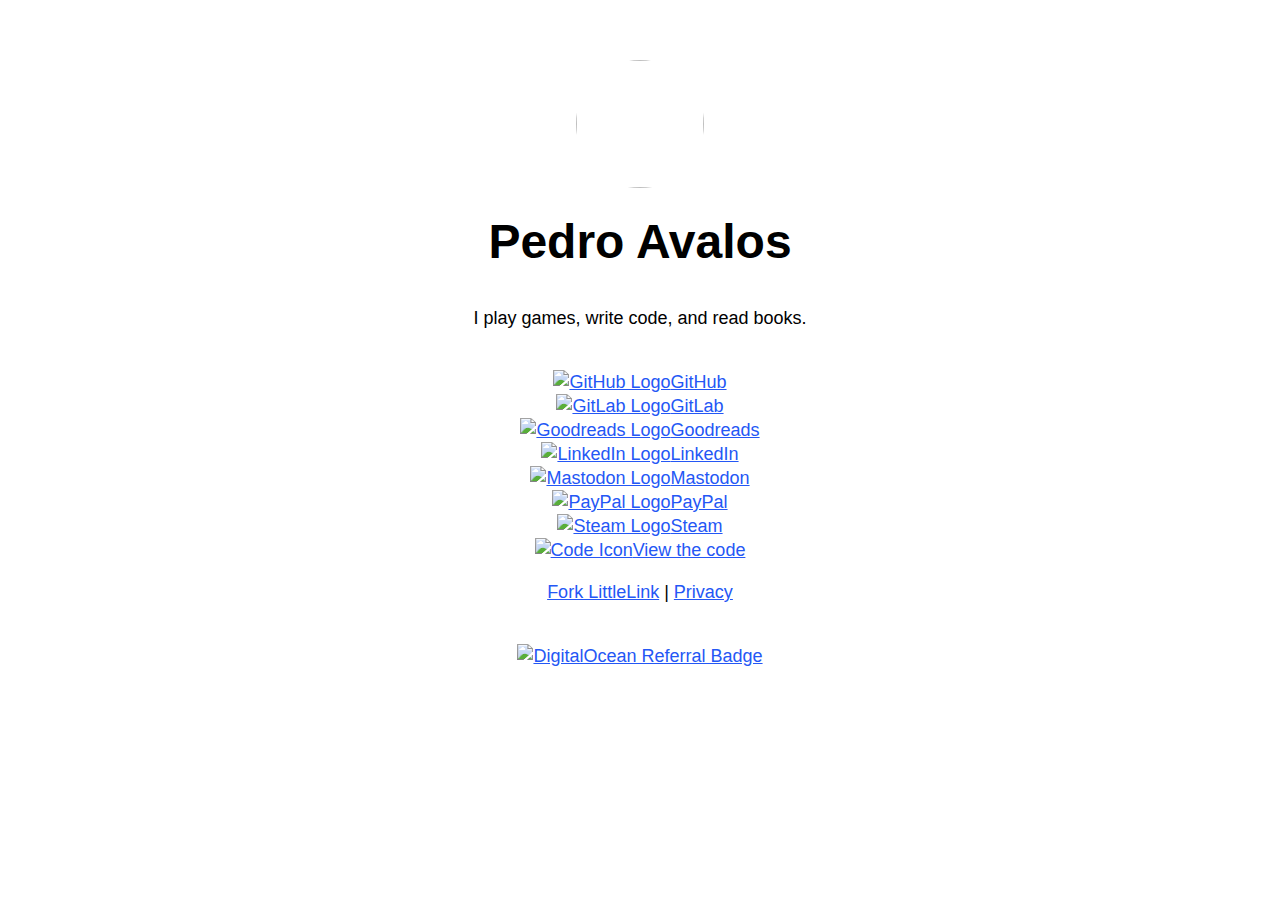
==== index.html @ 1a32af08 "Linting and formatting" ====
<!DOCTYPE html>
<html lang="en">
  <head>
    <!-- Page Information -->
    <meta charset="utf-8" />
    <title>Pedro Avalos</title>
    <meta name="description" content="Pedro's links" />
    <meta name="author" content="Pedro Avalos" />

    <!-- Mobile Specific Metas -->
    <meta name="viewport" content="width=device-width, initial-scale=1" />

    <!-- CSS -->
    <link rel="stylesheet" href="css/normalize.css" />

    <!-- Themes:
            Auto:   css/skeleton-auto.css
            Light:  css/skeleton-light.css
            Dark:   css/skeleton-dark.css
     -->
    <link rel="stylesheet" href="css/skeleton-auto.css" />

    <!-- Brand Styles -->
    <link rel="stylesheet" href="css/brands.css" />

    <!-- Favicon -->
    <link rel="icon" type="image/png" href="images/littlelink.png" />

    <!-- Font Awesome -->
    <script
      src="https://kit.fontawesome.com/ab210f94b9.js"
      crossorigin="anonymous"
    ></script>
  </head>

  <body>
    <!-- Primary Page Layout -->
    <div class="container">
      <div class="row">
        <div class="column" style="margin-top: 10%">
          <!-- Use Gravatar image -->
          <img
            src="https://gravatar.com/avatar/99d80a655179643de6d2b8eccad0b12a16b21d778a5c2676ed9ab7dcaa0d889c?s=256"
            class="avatar"
            srcset="
              https://gravatar.com/avatar/99d80a655179643de6d2b8eccad0b12a16b21d778a5c2676ed9ab7dcaa0d889c?s=256
            "
            alt=""
          />

          <!-- Title -->
          <h1 role="heading">Pedro Avalos</h1>

          <!-- Short Bio -->
          <p>I play games, write code, and read books.</p>

          <!-- GitHub -->
          <a
            class="button button-github"
            href="https://www.github.com/pedro-avalos"
            target="_blank"
            rel="noopener"
            role="button"
            ><img
              class="icon"
              aria-hidden="true"
              src="images/icons/github.svg"
              alt="GitHub Logo"
            />GitHub</a
          ><br />

          <!-- GitLab -->
          <a
            class="button button-gitlab"
            href="https://www.gitlab.com/pedro-avalos"
            target="_blank"
            rel="noopener"
            role="button"
            ><img
              class="icon"
              aria-hidden="true"
              src="images/icons/gitlab.svg"
              alt="GitLab Logo"
            />GitLab</a
          ><br />

          <!-- Goodreads -->
          <a
            class="button button-goodreads"
            href="https://www.goodreads.com/pavalos"
            target="_blank"
            rel="noopener"
            role="button"
            ><img
              class="icon"
              aria-hidden="true"
              src="images/icons/goodreads.svg"
              alt="Goodreads Logo"
            />Goodreads</a
          ><br />

          <!-- LinkedIn -->
          <a
            class="button button-linked"
            href="https://www.linkedin.com/in/pedro-avalos"
            target="_blank"
            rel="noopener"
            role="button"
            ><img
              class="icon"
              aria-hidden="true"
              src="images/icons/linkedin.svg"
              alt="LinkedIn Logo"
            />LinkedIn</a
          ><br />

          <!-- Mastodon -->
          <a
            class="button button-mastodon"
            href="https://www.mastodon.social/@pavalos"
            target="_blank"
            rel="me"
            role="button"
            ><img
              class="icon"
              aria-hidden="true"
              src="images/icons/mastodon.svg"
              alt="Mastodon Logo"
            />Mastodon</a
          ><br />

          <!-- PayPal -->
          <a
            class="button button-paypal"
            href="https://www.paypal.me/pavalos6401"
            target="_blank"
            rel="noopener"
            role="button"
            ><img
              class="icon"
              aria-hidden="true"
              src="images/icons/paypal.svg"
              alt="PayPal Logo"
            />PayPal</a
          ><br />

          <!-- Steam -->
          <a
            class="button button-steam"
            href="https://steamcommunity.com/id/pavalos/"
            target="_blank"
            rel="noopener"
            role="button"
            ><img
              class="icon"
              aria-hidden="true"
              src="images/icons/steam.svg"
              alt="Steam Logo"
            />Steam</a
          ><br />

          <!-- Generic Code -->
          <a
            class="button button-default"
            href="https://www.github.com/pedro-avalos/littlelink"
            target="_blank"
            rel="noopener"
            role="button"
            ><img
              class="icon"
              aria-hidden="true"
              src="images/icons/generic-code.svg"
              alt="Code Icon"
            />View the code</a
          ><br />
        </div>
      </div>
    </div>

    <!-- End Document -->
  </body>

  <footer>
    <p>
      <i class="fa-solid fa-code-fork"></i>
      <a
        href="https://littlelink.io"
        target="_blank"
        rel="noopener"
        role="button"
        >Fork LittleLink</a
      >
      |
      <i class="fa-solid fa-shield-halved"></i>
      <a href="privacy.html" rel="noopener" role="button"> Privacy </a>
    </p>

    <p>
      <a
        href="https://www.digitalocean.com/?refcode=366a812efeea&utm_campaign=Referral_Invite&utm_medium=Referral_Program&utm_source=badge"
      >
        <img
          src="https://web-platforms.sfo2.cdn.digitaloceanspaces.com/WWW/Badge%201.svg"
          alt="DigitalOcean Referral Badge"
        />
      </a>
    </p>
  </footer>
</html>
---- css/skeleton-auto.css ----
/*
* littlelink V1
* https://littlelink.com
* Free to use under the MIT license.
* http://www.opensource.org/licenses/mit-license.php
* 12/21/2019
*
* Built using:
*
* Skeleton V2.0.4
* Copyright 2014, Dave Gamache
* www.getskeleton.com
* Free to use under the MIT license.
* http://www.opensource.org/licenses/mit-license.php
* 12/29/2014
*/

/* Table of contents
––––––––––––––––––––––––––––––––––––––––––––––––––
- Grid
- Base Styles
- Typography
- Links
- Code
- Spacing
- Utilities
*
* You'll find the button css in css/brands.css.
*
*/

/* Grid
–––––––––––––––––––––––––––––––––––––––––––––––––– */
.container {
  position: relative;
  width: 100%;
  max-width: 600px;
  text-align: center;
  margin: 0 auto;
  padding: 0 20px;
  box-sizing: border-box;
}
.container-left {
  position: relative;
  width: 100%;
  max-width: 600px;
  text-align: left;
  margin: 0 auto;
  padding: 0 20px;
  box-sizing: border-box;
}
.column {
  position: center;
  width: 100%;
  float: center;
  box-sizing: border-box;
}

/* For devices larger than 400px */
@media (min-width: 400px) {
  .container {
    width: 85%;
    padding: 0;
  }
}

/* For devices larger than 550px */
@media (min-width: 550px) {
  .container {
    width: 80%;
  }
  .column,
  .columns {
    margin-left: 0;
  }
  .column:first-child,
  .columns:first-child {
    margin-left: 0;
  }
}

/* Base Styles
–––––––––––––––––––––––––––––––––––––––––––––––––– */
/* NOTE
html is set to 62.5% so that all the REM measurements throughout Skeleton
are based on 10px sizing. So basically 1.5rem = 15px :) */

html {
  font-size: 100%;
  color-scheme: light dark;
}
body {
  font-size: 18px;
  line-height: 24px;
  font-weight: 400;
  font-family: "Open Sans", "HelveticaNeue", "Helvetica Neue", Helvetica, Arial,
    sans-serif;
}

footer {
  display: block;
  text-align: center;
  padding-top: 1em;
  scroll-margin-bottom: 10%;
}

/* Typography
–––––––––––––––––––––––––––––––––––––––––––––––––– */
h1 {
  margin-top: 0;
  margin-bottom: 16px;
  font-weight: 800;
}
h1 {
  font-size: 24px;
  line-height: 64px;
  letter-spacing: 0;
}

/* Larger than phablet */
@media (min-width: 550px) {
  h1 {
    font-size: 48px;
    line-height: 96px;
  }
}

p {
  margin-top: 0;
}

ul {
  list-style-type: none;
}

li {
  margin-top: 10px;
}

/* Links
–––––––––––––––––––––––––––––––––––––––––––––––––– */
a {
  color: #2457F5;
}
a:hover {
  color: #083BDA; 
}
a:focus {
  outline: #7AB8FF solid 2px;
  border-radius: 2px;
}         

/* Link Color Dark Theme */
@media (prefers-color-scheme: dark) {
  a {
    color: #4899F7;
}
a:hover {
  color: #7AB8FF;
}
a:focus {
  outline: #7AB8FF solid 2px;
  border-radius: 2px;
}
}

/* Code
–––––––––––––––––––––––––––––––––––––––––––––––––– */
code {
  padding: 0.2rem 0.5rem;
  margin: 0 0.2rem;
  font-size: 90%;
  white-space: nowrap;
  background: #f1f1f1;
  border: 1px solid #e1e1e1;
  border-radius: 4px;
}
pre > code {
  display: block;
  padding: 1rem 1.5rem;
  white-space: pre;
}

/* Spacing
–––––––––––––––––––––––––––––––––––––––––––––––––– */
button,
.button {
  margin-bottom: 1rem;
}
input,
textarea,
select,
fieldset {
  margin-bottom: 1.5rem;
}
pre,
blockquote,
dl,
figure,
p,
ol {
  margin-bottom: 2.5rem;
}

/* Utilities
–––––––––––––––––––––––––––––––––––––––––––––––––– */
.u-full-width {
  width: 100%;
  box-sizing: border-box;
}
.u-max-full-width {
  max-width: 100%;
  box-sizing: border-box;
}
.u-pull-right {
  float: right;
}
.u-pull-left {
  float: left;
}

/* Misc
–––––––––––––––––––––––––––––––––––––––––––––––––– */
hr {
  margin-top: 3rem;
  margin-bottom: 3.5rem;
  border-width: 0;
  border-top: 1px solid #e1e1e1;
}
/* Radius values:

10%-40%: Squircles
50% (default): True circle
*/
.avatar {
  width: 128px;
  height: 128px;
  object-fit: cover;
  background-position: center;
  border-radius: 50%;
}

/* open-sans-regular - vietnamese_latin-ext_latin_hebrew_greek-ext_greek_cyrillic-ext_cyrillic */
@font-face {
  font-display: swap; /* Check https://developer.mozilla.org/en-US/docs/Web/CSS/@font-face/font-display for other options. */
  font-family: 'Open Sans';
  font-style: normal;
  font-weight: 400;
  src: url('../fonts/open-sans-v34-vietnamese_latin-ext_latin_hebrew_greek-ext_greek_cyrillic-ext_cyrillic-regular.eot'); /* IE9 Compat Modes */
  src: url('../fonts/open-sans-v34-vietnamese_latin-ext_latin_hebrew_greek-ext_greek_cyrillic-ext_cyrillic-regular.eot?#iefix') format('embedded-opentype'), /* IE6-IE8 */
       url('../fonts/open-sans-v34-vietnamese_latin-ext_latin_hebrew_greek-ext_greek_cyrillic-ext_cyrillic-regular.woff2') format('woff2'), /* Super Modern Browsers */
       url('../fonts/open-sans-v34-vietnamese_latin-ext_latin_hebrew_greek-ext_greek_cyrillic-ext_cyrillic-regular.woff') format('woff'), /* Modern Browsers */
       url('../fonts/open-sans-v34-vietnamese_latin-ext_latin_hebrew_greek-ext_greek_cyrillic-ext_cyrillic-regular.ttf') format('truetype'), /* Safari, Android, iOS */
       url('../fonts/open-sans-v34-vietnamese_latin-ext_latin_hebrew_greek-ext_greek_cyrillic-ext_cyrillic-regular.svg#OpenSans') format('svg'); /* Legacy iOS */
}
/* open-sans-600 - vietnamese_latin-ext_latin_hebrew_greek-ext_greek_cyrillic-ext_cyrillic */
@font-face {
  font-display: swap; /* Check https://developer.mozilla.org/en-US/docs/Web/CSS/@font-face/font-display for other options. */
  font-family: 'Open Sans';
  font-style: normal;
  font-weight: 600;
  src: url('../fonts/open-sans-v34-vietnamese_latin-ext_latin_hebrew_greek-ext_greek_cyrillic-ext_cyrillic-600.eot'); /* IE9 Compat Modes */
  src: url('../fonts/open-sans-v34-vietnamese_latin-ext_latin_hebrew_greek-ext_greek_cyrillic-ext_cyrillic-600.eot?#iefix') format('embedded-opentype'), /* IE6-IE8 */
       url('../fonts/open-sans-v34-vietnamese_latin-ext_latin_hebrew_greek-ext_greek_cyrillic-ext_cyrillic-600.woff2') format('woff2'), /* Super Modern Browsers */
       url('../fonts/open-sans-v34-vietnamese_latin-ext_latin_hebrew_greek-ext_greek_cyrillic-ext_cyrillic-600.woff') format('woff'), /* Modern Browsers */
       url('../fonts/open-sans-v34-vietnamese_latin-ext_latin_hebrew_greek-ext_greek_cyrillic-ext_cyrillic-600.ttf') format('truetype'), /* Safari, Android, iOS */
       url('../fonts/open-sans-v34-vietnamese_latin-ext_latin_hebrew_greek-ext_greek_cyrillic-ext_cyrillic-600.svg#OpenSans') format('svg'); /* Legacy iOS */
}
/* open-sans-700 - vietnamese_latin-ext_latin_hebrew_greek-ext_greek_cyrillic-ext_cyrillic */
@font-face {
  font-display: swap; /* Check https://developer.mozilla.org/en-US/docs/Web/CSS/@font-face/font-display for other options. */
  font-family: 'Open Sans';
  font-style: normal;
  font-weight: 700;
  src: url('../fonts/open-sans-v34-vietnamese_latin-ext_latin_hebrew_greek-ext_greek_cyrillic-ext_cyrillic-700.eot'); /* IE9 Compat Modes */
  src: url('../fonts/open-sans-v34-vietnamese_latin-ext_latin_hebrew_greek-ext_greek_cyrillic-ext_cyrillic-700.eot?#iefix') format('embedded-opentype'), /* IE6-IE8 */
       url('../fonts/open-sans-v34-vietnamese_latin-ext_latin_hebrew_greek-ext_greek_cyrillic-ext_cyrillic-700.woff2') format('woff2'), /* Super Modern Browsers */
       url('../fonts/open-sans-v34-vietnamese_latin-ext_latin_hebrew_greek-ext_greek_cyrillic-ext_cyrillic-700.woff') format('woff'), /* Modern Browsers */
       url('../fonts/open-sans-v34-vietnamese_latin-ext_latin_hebrew_greek-ext_greek_cyrillic-ext_cyrillic-700.ttf') format('truetype'), /* Safari, Android, iOS */
       url('../fonts/open-sans-v34-vietnamese_latin-ext_latin_hebrew_greek-ext_greek_cyrillic-ext_cyrillic-700.svg#OpenSans') format('svg'); /* Legacy iOS */
}
/* open-sans-800 - vietnamese_latin-ext_latin_hebrew_greek-ext_greek_cyrillic-ext_cyrillic */
@font-face {
  font-display: swap; /* Check https://developer.mozilla.org/en-US/docs/Web/CSS/@font-face/font-display for other options. */
  font-family: 'Open Sans';
  font-style: normal;
  font-weight: 800;
  src: url('../fonts/open-sans-v34-vietnamese_latin-ext_latin_hebrew_greek-ext_greek_cyrillic-ext_cyrillic-800.eot'); /* IE9 Compat Modes */
  src: url('../fonts/open-sans-v34-vietnamese_latin-ext_latin_hebrew_greek-ext_greek_cyrillic-ext_cyrillic-800.eot?#iefix') format('embedded-opentype'), /* IE6-IE8 */
       url('../fonts/open-sans-v34-vietnamese_latin-ext_latin_hebrew_greek-ext_greek_cyrillic-ext_cyrillic-800.woff2') format('woff2'), /* Super Modern Browsers */
       url('../fonts/open-sans-v34-vietnamese_latin-ext_latin_hebrew_greek-ext_greek_cyrillic-ext_cyrillic-800.woff') format('woff'), /* Modern Browsers */
       url('../fonts/open-sans-v34-vietnamese_latin-ext_latin_hebrew_greek-ext_greek_cyrillic-ext_cyrillic-800.ttf') format('truetype'), /* Safari, Android, iOS */
       url('../fonts/open-sans-v34-vietnamese_latin-ext_latin_hebrew_greek-ext_greek_cyrillic-ext_cyrillic-800.svg#OpenSans') format('svg'); /* Legacy iOS */
}
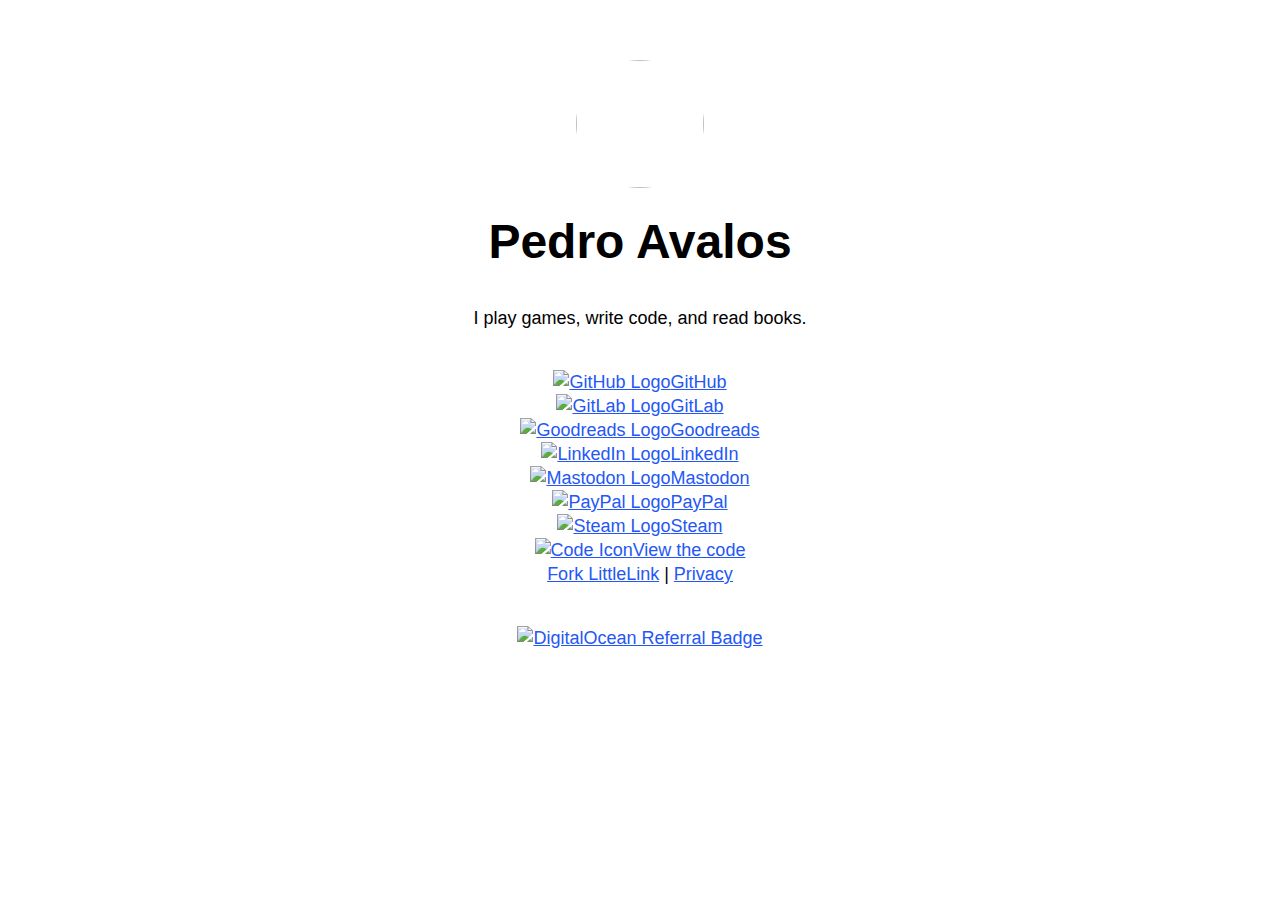
==== commit 8928038a: "Make footer container class" ====
--- a/index.html
+++ b/index.html
@@ -177,33 +177,31 @@
       </div>
     </div>
 
-    <!-- End Document -->
+    <footer class="container">
+      <p>
+        <i class="fa-solid fa-code-fork"></i>
+        <a
+          href="https://littlelink.io"
+          target="_blank"
+          rel="noopener"
+          role="button"
+          >Fork LittleLink</a
+        >
+        |
+        <i class="fa-solid fa-shield-halved"></i>
+        <a href="privacy.html" rel="noopener" role="button"> Privacy </a>
+      </p>
+
+      <p>
+        <a
+          href="https://www.digitalocean.com/?refcode=366a812efeea&utm_campaign=Referral_Invite&utm_medium=Referral_Program&utm_source=badge"
+        >
+          <img
+            src="https://web-platforms.sfo2.cdn.digitaloceanspaces.com/WWW/Badge%201.svg"
+            alt="DigitalOcean Referral Badge"
+          />
+        </a>
+      </p>
+    </footer>
   </body>
-
-  <footer>
-    <p>
-      <i class="fa-solid fa-code-fork"></i>
-      <a
-        href="https://littlelink.io"
-        target="_blank"
-        rel="noopener"
-        role="button"
-        >Fork LittleLink</a
-      >
-      |
-      <i class="fa-solid fa-shield-halved"></i>
-      <a href="privacy.html" rel="noopener" role="button"> Privacy </a>
-    </p>
-
-    <p>
-      <a
-        href="https://www.digitalocean.com/?refcode=366a812efeea&utm_campaign=Referral_Invite&utm_medium=Referral_Program&utm_source=badge"
-      >
-        <img
-          src="https://web-platforms.sfo2.cdn.digitaloceanspaces.com/WWW/Badge%201.svg"
-          alt="DigitalOcean Referral Badge"
-        />
-      </a>
-    </p>
-  </footer>
 </html>
--- a/css/skeleton-auto.css
+++ b/css/skeleton-auto.css
@@ -99,9 +99,12 @@
 
 footer {
   display: block;
+  margin: auto;
+  align-items: center;
   text-align: center;
   padding-top: 1em;
   scroll-margin-bottom: 10%;
+  width: 100%;
 }
 
 /* Typography
@@ -134,6 +137,7 @@
 }
 
 li {
+  list-style-type: none;
   margin-top: 10px;
 }
 
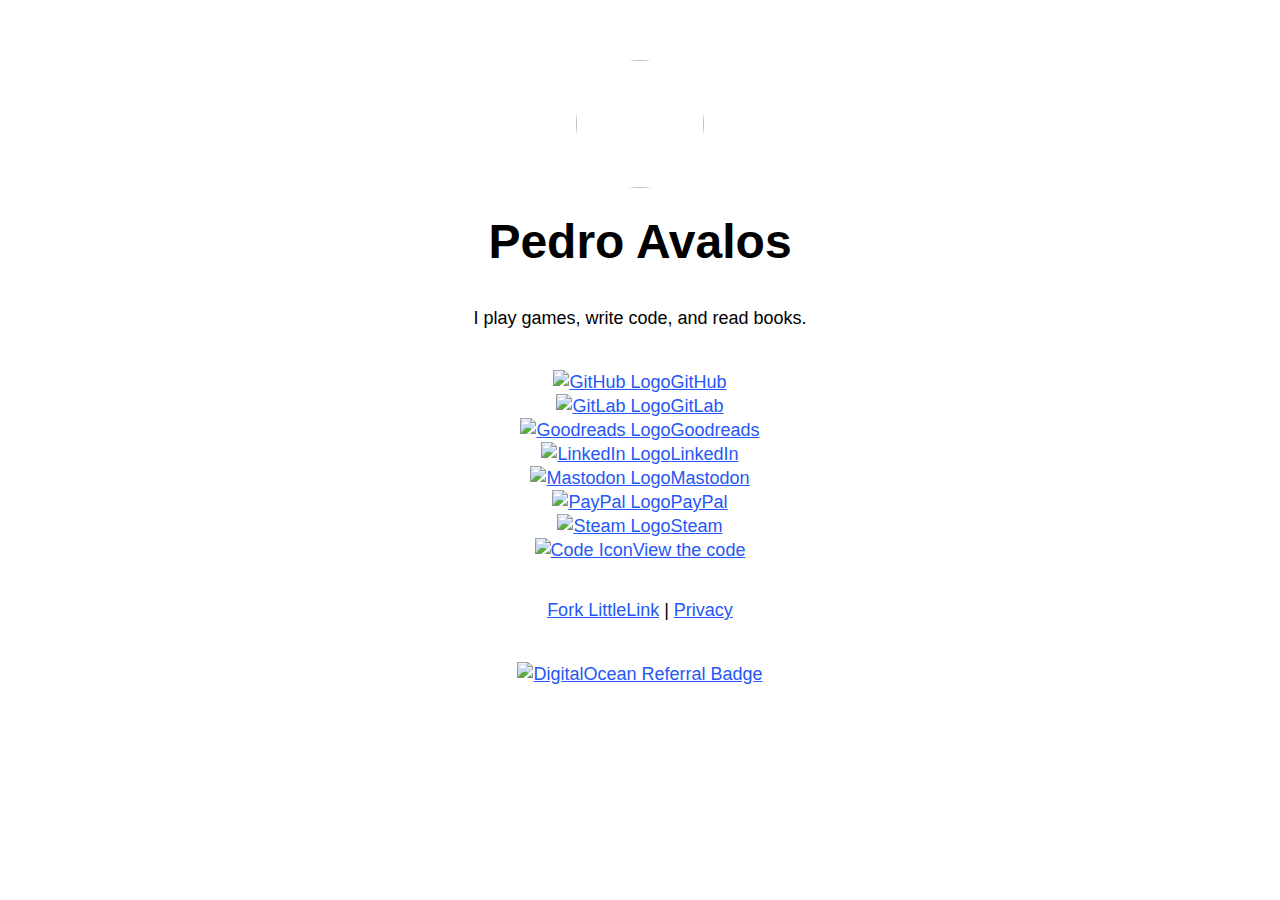
==== commit 6ec38a45: "Format footer and header" ====
--- a/index.html
+++ b/index.html
@@ -175,33 +175,33 @@
           ><br />
         </div>
       </div>
+
+      <footer>
+        <p>
+          <i class="fa-solid fa-code-fork"></i>
+          <a
+            href="https://littlelink.io"
+            target="_blank"
+            rel="noopener"
+            role="button"
+            >Fork LittleLink</a
+          >
+          |
+          <i class="fa-solid fa-shield-halved"></i>
+          <a href="privacy.html" rel="noopener" role="button"> Privacy </a>
+        </p>
+
+        <p>
+          <a
+            href="https://www.digitalocean.com/?refcode=366a812efeea&utm_campaign=Referral_Invite&utm_medium=Referral_Program&utm_source=badge"
+          >
+            <img
+              src="https://web-platforms.sfo2.cdn.digitaloceanspaces.com/WWW/Badge%201.svg"
+              alt="DigitalOcean Referral Badge"
+            />
+          </a>
+        </p>
+      </footer>
     </div>
-
-    <footer class="container">
-      <p>
-        <i class="fa-solid fa-code-fork"></i>
-        <a
-          href="https://littlelink.io"
-          target="_blank"
-          rel="noopener"
-          role="button"
-          >Fork LittleLink</a
-        >
-        |
-        <i class="fa-solid fa-shield-halved"></i>
-        <a href="privacy.html" rel="noopener" role="button"> Privacy </a>
-      </p>
-
-      <p>
-        <a
-          href="https://www.digitalocean.com/?refcode=366a812efeea&utm_campaign=Referral_Invite&utm_medium=Referral_Program&utm_source=badge"
-        >
-          <img
-            src="https://web-platforms.sfo2.cdn.digitaloceanspaces.com/WWW/Badge%201.svg"
-            alt="DigitalOcean Referral Badge"
-          />
-        </a>
-      </p>
-    </footer>
   </body>
 </html>
--- a/css/skeleton-auto.css
+++ b/css/skeleton-auto.css
@@ -97,13 +97,20 @@
     sans-serif;
 }
 
+header {
+  display: block;
+  margin: auto;
+  padding-top: 2em;
+  padding-bottom: 2em;
+  width: 100%;
+}
 footer {
   display: block;
   margin: auto;
   align-items: center;
   text-align: center;
-  padding-top: 1em;
-  scroll-margin-bottom: 10%;
+  padding-top: 2em;
+  padding-bottom: 2em;
   width: 100%;
 }
 
@@ -295,4 +302,4 @@
        url('../fonts/open-sans-v34-vietnamese_latin-ext_latin_hebrew_greek-ext_greek_cyrillic-ext_cyrillic-800.woff') format('woff'), /* Modern Browsers */
        url('../fonts/open-sans-v34-vietnamese_latin-ext_latin_hebrew_greek-ext_greek_cyrillic-ext_cyrillic-800.ttf') format('truetype'), /* Safari, Android, iOS */
        url('../fonts/open-sans-v34-vietnamese_latin-ext_latin_hebrew_greek-ext_greek_cyrillic-ext_cyrillic-800.svg#OpenSans') format('svg'); /* Legacy iOS */
-}+}
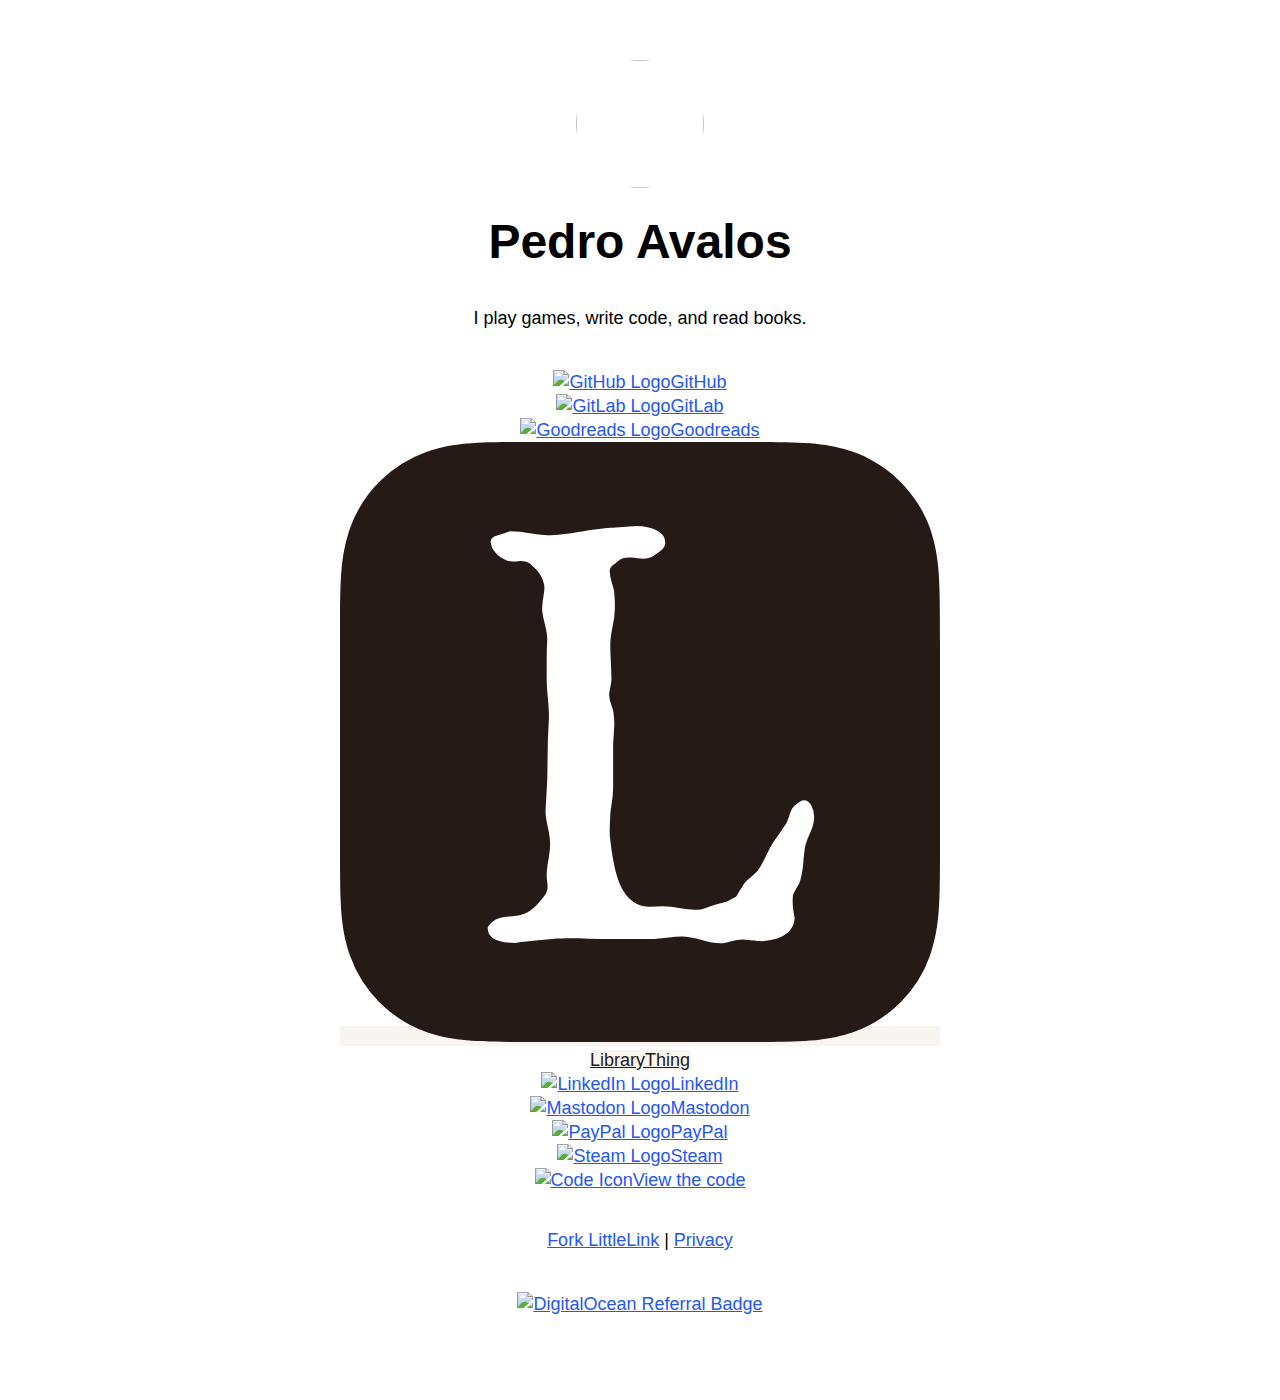
==== commit b67b399e: "Add LibraryThing to links." ====
--- a/index.html
+++ b/index.html
@@ -22,6 +22,7 @@
 
     <!-- Brand Styles -->
     <link rel="stylesheet" href="css/brands.css" />
+    <link rel="stylesheet" href="css/brands-custom.css" />
 
     <!-- Favicon -->
     <link rel="icon" type="image/png" href="images/littlelink.png" />
@@ -99,6 +100,21 @@
             />Goodreads</a
           ><br />
 
+          <!-- LibraryThing -->
+          <a
+            class="button button-librarything"
+            href="https://www.librarything.com/profile/pavalos"
+            target="_blank"
+            rel="noopener"
+            role="button"
+            ><img
+              class="icon"
+              aria-hidden="true"
+              src="images/icons-custom/librarything.svg"
+              alt="LibraryThing Logo"
+            />LibraryThing</a
+          ><br />
+
           <!-- LinkedIn -->
           <a
             class="button button-linked"
--- a/css/brands-custom.css
+++ b/css/brands-custom.css
@@ -0,0 +1,9 @@
+/* LibraryThing */
+.button.button-librarything {
+  color: #251A15;
+  background-color: #f8f4f0;
+}
+.button.button-librarything:hover,
+.button.button-librarything:focus {
+  filter: brightness(90%);
+}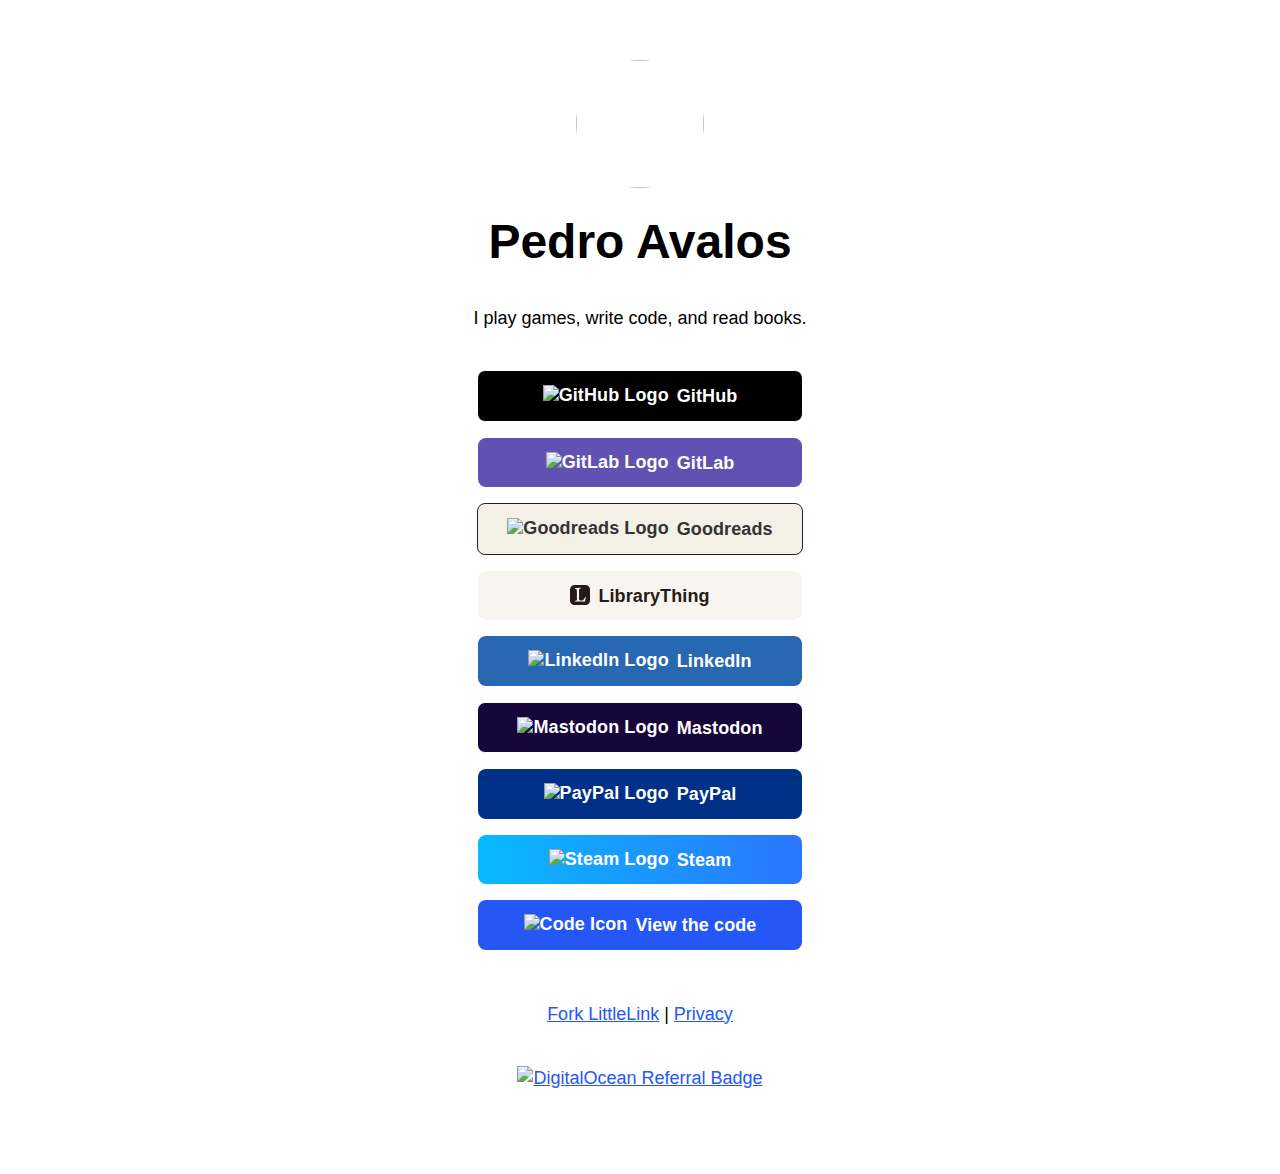
==== commit c6f321a9: "Merge remote-tracking branch 'upstream/main'" ====
--- a/index.html
+++ b/index.html
@@ -1,3 +1,11 @@
+<!-- 
+    
+  Version 2.5.0 
+  
+  This is to help you track what version of LittleLink you forked.
+
+  -->
+
 <!DOCTYPE html>
 <html lang="en">
   <head>
--- a/css/brands.css
+++ b/css/brands.css
@@ -0,0 +1,1079 @@
+/*
+* littlelink.io
+* Skeleton V2.0.4
+* Copyright 2014, Dave Gamache
+* www.getskeleton.com
+* Free to use under the MIT license.
+* http://www.opensource.org/licenses/mit-license.php
+* 12/29/2014
+*/
+
+/*
+* Built using on:
+* Skeleton V2.0.4
+* Copyright 2014, Dave Gamache
+* www.getskeleton.com
+* Free to use under the MIT license.
+* http://www.opensource.org/licenses/mit-license.php
+* 12/29/2014
+*/
+
+/* Table of contents
+––––––––––––––––––––––––––––––––––––––––––––––––––
+
+- Buttons
+- Brand Styles
+
+*/
+
+/* Buttons
+–––––––––––––––––––––––––––––––––––––––––––––––––– */
+
+.button,
+button {
+  display: inline-block;
+  text-decoration: none;
+  height: 100%;
+  text-align: center;
+  vertical-align: middle;
+  font-size: 18px;
+  width: 300px;
+  font-weight: 700;
+  line-height: 20px;
+  padding: 14px 12px 12px 12px;
+  letter-spacing: 0.1px;
+  white-space: wrap;
+  outline: none;
+  border-radius: 8px;
+  cursor: pointer;
+  
+}     
+button:hover,
+.button:focus {
+  color: #212121;
+  border-color: #888;
+  outline: #7AB8FF solid 3px
+}
+.button.button-primary {
+  color: #fff;
+  filter: brightness(90%);
+}
+.button.button-primary:hover,
+.button.button-primary:focus {
+  color: #fff;
+  filter: brightness(90%);
+}
+
+/* Brand Icons
+–––––––––––––––––––––––––––––––––––––––––––––––––– */
+
+.icon {
+  padding: 0px 8px 3.5px 0px;
+  vertical-align: middle;
+  width: 20px;
+  height: 20px;
+}
+
+/* Brand Styles
+–––––––––––––––––––––––––––––––––––––––––––––––––– */
+
+/* Default (this is great for your own brand color!) */
+.button.button-default {
+  color: #ffffff;
+  background-color: #2457F5;
+}
+.button.button-default:hover,
+.button.button-default:focus {
+  filter: brightness(90%);
+}
+
+/* Amazon */
+.button.button-amazon {
+  color: #000000;
+  background-color: #FFFFFF;
+  border: 1px solid #212121;
+}
+.button.button-amazon:hover,
+.button.button-amazon:focus {
+  filter: brightness(90%);
+}
+
+/* Amazon Music */
+.button.button-amazon-music {
+  color: #000000;
+  background-color: #25D1DA;
+}
+.button.button-amazon-music:hover,
+.button.button-amazon-music:focus {
+  filter: brightness(90%);
+}
+
+/* Apple App Store */
+.button.button-appstore {
+  color: #FFFFFF;
+  background-color: #000000;
+  border: 1px solid #FFFFFF;
+}
+.button.button-appstore:hover,
+.button.button-appstore:focus {
+  filter: brightness(90%);
+}
+
+/* Apple Music */
+.button.button-apple-music {
+  color: #ffffff;
+  background-color: #000000;
+  border: 1px solid #FFFFFF;
+}
+.button.button-apple-music:hover,
+.button.button-apple-music:focus {
+  filter: brightness(90%);
+}
+
+/* Apple Music Alt */
+.button.button-apple-music-alt {
+  color: #ffffff;
+  background-image: linear-gradient(to bottom, #FB5C74, #FA233B);
+}
+.button.button-apple-music-alt:hover,
+.button.button-apple-music-alt:focus {
+  filter: brightness(90%);
+}
+
+/* Apple Podcasts */
+.button.button-apple-podcasts {
+  color: #ffffff;
+  background-color: #000000;
+  border: 1px solid #FFFFFF;
+}
+.button.button-apple-podcasts:hover,
+.button.button-apple-podcasts:focus {
+  filter: brightness(90%);
+}
+
+/* Apple Podcasts Alt */
+.button.button-apple-podcasts-alt {
+  color: #ffffff;
+  background-image: linear-gradient(to bottom, #F452FF, #832BC1);
+}
+.button.button-apple-podcasts-alt:hover,
+.button.button-apple-podcasts-alt:focus {
+  filter: brightness(90%);
+}
+
+/* ArtStation */
+.button.button-artstation {
+  color: #ffffff;
+  background-color: #18181C;
+  border: 1px solid #FFFFFF;
+}
+.button.button-artstation:hover,
+.button.button-artstation:focus {
+  filter: brightness(90%);
+}
+
+/* Bandcamp */
+.button.button-bandcamp {
+  color: #ffffff;
+  background-color: #1d9fc3;
+}
+.button.button-bandcamp:hover,
+.button.button-bandcamp:focus {
+  filter: brightness(90%);
+}
+
+/* Behance */
+.button.button-behance {
+  color: #ffffff;
+  background-color: #0057FF;
+}
+.button.button-behance:hover,
+.button.button-behance:focus {
+  filter: brightness(90%);
+}
+
+/* Bluesky */
+.button.button-bluesky {
+  color: #FFFFFF;
+  background-color: #1185FE;
+}
+
+.button.button-bluesky:hover,
+.button.button-bluesky:focus {
+  filter: brightness(90%);
+}
+
+/* Bluesky Alt */
+.button.button-bluesky-alt {
+  color: #000000;
+  background-color: #FFFFFF;
+  border: 1px solid #000000;
+}
+.button.button-bluesky-alt:hover,
+.button.button-bluesky-alt:focus {
+  filter: brightness(90%);
+}
+
+/* Buy Me a Coffee */
+.button.button-coffee {
+  color: #000000;
+  background-color: #ffdd00;
+}
+.button.button-coffee:hover,
+.button.button-coffee:focus {
+  filter: brightness(90%);
+}
+
+/* Cal.com */
+.button.button-cal {
+  color: #FFFFFF;
+  background-color: #292929;
+  border: 1px solid #FFFFFF;
+}
+.button.button-cal:hover,
+.button.button-cal:focus {
+  filter: brightness(90%);
+}
+
+/* Calendly */
+.button.button-calendly {
+  color: #FFFFFF;
+  background-color: #006BFF;
+}
+.button.button-calendly:hover,
+.button.button-calendly:focus {
+  filter: brightness(90%);
+}
+
+/* Cash App */
+.button.button-cash-app {
+  color: #ffffff;
+  background-image: linear-gradient(to bottom, #00d64b, #00c244);
+}
+.button.button-cash-app:hover,
+.button.button-cash-app:focus {
+  filter: brightness(90%);
+}
+
+/* dev.to */
+.button.button-dev-to {
+  color: #000000;
+  background-color: #f5f5f5;
+  border: 1px solid #212121;
+}
+.button.button-dev-to:hover,
+.button.button-dev-to:focus {
+  filter: brightness(90%);
+}
+
+/* Discogs */
+.button.button-discogs {
+  color: #000000;
+  background-color: #FFFFFF;
+  border: 1px solid #000000
+}
+.button.button-discogs:hover,
+.button.button-discogs:focus {
+  filter: brightness(90%);
+}
+
+/* Discogs Alt */
+.button.button-discogs-alt {
+  color: #FFFFFF;
+  background-color: #000000;
+  border: 1px solid #FFFFFF
+}
+.button.button-discogs-alt:hover,
+.button.button-discogs-alt:focus {
+  filter: brightness(90%);
+}
+
+/* Discord */
+.button.button-discord {
+  color: #ffffff;
+  background-color: #161CBB;
+}
+.button.button-discord:hover,
+.button.button-discord:focus {
+  filter: brightness(90%);
+}
+
+/* Dribbble */
+.button.button-dribbble {
+  color: #000000;
+  background-color: #FFFFFF;
+  border: 1px solid #212121;
+}
+.button.button-dribbble:hover,
+.button.button-dribbble:focus {
+  filter: brightness(90%);
+}
+
+/* Etsy */
+.button.button-etsy {
+  color: #ffffff;
+  background-color: #F45800;
+}
+.button.button-etsy:hover,
+.button.button-etsy:focus {
+  filter: brightness(90%);
+}
+
+/* Facebook */
+.button.button-faceb {
+  color: #ffffff;
+  background-color: #1877f2;
+}
+.button.button-faceb:hover,
+.button.button-faceb:focus {
+  filter: brightness(90%);
+}
+
+/* Facebook Messenger */
+.button.button-messenger {
+  color: #ffffff;
+  background-image: linear-gradient(
+    25deg,
+    #0099ff,
+    #5f5dff,
+    #a033ff,
+    #c740cc,
+    #ff5280,
+    #ff7061
+  );
+}
+.button.button-messenger:hover,
+.button.button-messenger:focus {
+  filter: brightness(90%);
+}
+
+/* Figma */
+.button.button-figma {
+  color: #ffffff;
+  background-color: #000000;
+  border: 1px solid #FFFFFF;
+}
+.button.button-figma:hover,
+.button.button-figma:focus {
+  filter: brightness(90%);
+}
+
+/* Fiverr */
+.button.button-fiverr {
+  color: #ffffff;
+  background-color: #1DBF73;
+}
+.button.button-fiverr:hover,
+.button.button-fiverr:focus {
+  filter: brightness(90%);
+}
+
+/* Flickr */
+.button.button-flickr {
+  color: #ffffff;
+  background-color: #000000;
+  border: 1px solid #FFFFFF;
+}
+.button.button-flickr:hover,
+.button.button-flickr:focus {
+  filter: brightness(90%);
+}
+
+/* GitHub */
+.button.button-github {
+  color: #ffffff;
+  background-color: #000000;
+  border: 1px solid #FFFFFF;
+}
+.button.button-github:hover,
+.button.button-github:focus {
+  filter: brightness(90%);
+}
+
+/* GitLab */
+.button.button-gitlab {
+  color: #ffffff;
+  background-color: #6151b2;
+}
+.button.button-gitlab:hover,
+.button.button-gitlab:focus {
+  filter: brightness(90%);
+}
+
+/* GoFundMe */
+.button.button-gofundme {
+  color: #ffffff;
+  background-color: #02A95C;
+}
+.button.button-gofundme:hover,
+.button.button-gofundme:focus {
+  filter: brightness(90%);
+}
+
+/* Goodreads */
+.button.button-goodreads {
+  color: #333333;
+  background-color: #f3f1e6;
+  border: 1px solid #212121;
+}
+.button.button-goodreads:hover,
+.button.button-goodreads:focus {
+  filter: brightness(90%);
+}
+
+/* Google Black */
+.button.button-google-black {
+  color: #FFFFFF;
+  background-color: #000000;
+  border: 1px solid #FFFFFF;
+}
+.button.button-google-black:hover,
+.button.button-google-black:focus {
+  filter: brightness(90%);
+}
+
+/* Google Play Store */
+.button.button-playstore {
+  color: #FFFFFF;
+  background-color: #000000;
+  border: 1px solid #FFFFFF;
+}
+.button.button-playstore:hover,
+.button.button-playstore:focus {
+  filter: brightness(90%);
+}
+
+/* Google Scholar */
+.button.button-google-scholar {
+  color: #000000;
+  background-color: #FFFFFF;
+  border: 1px solid #212121;
+}
+.button.button-google-scholar:hover,
+.button.button-google-scholar:focus {
+  filter: brightness(90%);
+}
+
+/* Hashnode */
+.button.button-hashnode {
+  color: #000000;
+  background-color: #ffffff;
+  border: 1px solid #212121;
+}
+.button.button-hashnode:hover,
+.button.button-hashnode:focus {
+  filter: brightness(90%);
+}
+
+/* Instagram */
+.button.button-instagram {
+  color: #ffffff;
+  background-image: linear-gradient(-135deg, #1400c8, #b900b4, #f50000);
+}
+.button.button-instagram:hover,
+.button.button-instagram:focus {
+  filter: brightness(90%);
+}
+
+/* Kick */
+.button.button-kick {
+  background-color:#000000;
+  color:  #ffffff;
+  border: 1px solid #ffffff;
+}
+.button.button-kick:hover {
+  filter: brightness(90%);
+}
+
+/* Kick Alt */
+.button.button-kick-alt {
+  background-color:#01e701;
+  color:  #000;
+}
+.button.button-kick-alt:hover {
+  filter: brightness(90%);
+}
+
+/* Kickstarter */
+.button.button-kickstarter {
+  color: #ffffff;
+  background-color: #05ce78;
+}
+.button.button-kickstarter:hover,
+.button.button-kickstarter:focus {
+  filter: brightness(90%);
+}
+
+/* Kit */
+.button.button-kit {
+  color: #ffffff;
+  background-color: #000000;
+  border: 1px solid #FFFFFF;
+}
+.button.button-kit:hover,
+.button.button-kit:focus {
+  filter: brightness(90%);
+}
+
+/* Ko-fi */
+.button.button-ko-fi {
+  color: #ffffff;
+  background-color: #13C3FF;
+}
+.button.button-ko-fi:hover,
+.button.button-ko-fi:focus {
+  filter: brightness(90%);
+}
+
+/* Last.fm */
+.button.button-last-fm {
+  color: #ffffff;
+  background-color: #D51007;
+}
+.button.button-last-fm:hover,
+.button.button-last-fm:focus {
+  filter: brightness(90%);
+}
+
+/* Letterboxd */
+.button.button-letterboxd {
+  color: #ffffff;
+  background-color: #2c3440;
+  border: 1px solid #FFFFFF;
+}
+.button.button-letterboxd:hover,
+.button.button-letterboxd:focus {
+  filter: brightness(90%);
+}
+
+/* Line */
+.button.button-line {
+  color: #FFFFFF;
+  background-color: #06C755;
+}
+.button.button-line:hover,
+.button.button-line:focus {
+  filter: brightness(90%);
+}
+
+/* LinkedIn */
+.button.button-linked {
+  color: #ffffff;
+  background-color: #2867b2;
+}
+.button.button-linked:hover,
+.button.button-linked:focus {
+  filter: brightness(90%);
+}
+
+/* Mailchimp */
+.button.button-mailchimp {
+  color: #000000;
+  background-color: #FFE01B;
+}
+.button.button-mailchimp:hover,
+.button.button-mailchimp:focus {
+  filter: brightness(90%);
+}
+
+/* Mastodon */
+.button.button-mastodon {
+  color: #ffffff;
+  background-color: #17063B;
+  border: 1px solid #FFFFFF;
+}
+.button.button-mastodon:hover,
+.button.button-mastodon:focus {
+  filter: brightness(90%);
+}
+
+/* Medium */
+.button.button-medium {
+  color: #ffffff;
+  background-color: #000000;
+  border: 1px solid #FFFFFF;
+}
+.button.button-medium:hover,
+.button.button-medium:focus {
+  filter: brightness(90%);
+}
+
+/* Microsoft */
+.button.button-microsoft {
+  color: #ffffff;
+  background-color: #000000;
+  border: 1px solid #FFFFFF;
+}
+.button.button-microsoft:hover,
+.button.button-microsoft:focus {
+  filter: brightness(90%);
+}
+
+/* NGL */
+.button.button-ngl {
+  color: #ffffff;
+  background-image: linear-gradient(-45deg, #ff8d10, #ec1187);
+}
+.button.button-ngl:hover,
+.button.button-ngl:focus {
+  filter: brightness(90%);
+}
+
+/* Notion */
+.button.button-notion {
+  color: #000000;
+  border: 1px solid #212121;
+  background-color: #ffffff;
+}
+.button.button-notion:hover,
+.button.button-notion:focus {
+  filter: brightness(90%);
+}
+
+/* OnlyFans */
+.button.button-onlyfans {
+  color: #ffffff;
+  background-color: #00AEEF;
+}
+.button.button-onlyfans:hover,
+.button.button-onlyfans:focus {
+  filter: brightness(90%);
+}
+
+/* Patreon */
+.button.button-patreon {
+  color: #ffffff;
+  background-color: #000000;
+  border: 1px solid #FFFFFF;
+}
+.button.button-patreon:hover,
+.button.button-patreon:focus {
+  filter: brightness(90%);
+}
+
+/* PayPal */
+.button.button-paypal {
+  color: #ffffff;
+  background-color: #003087;
+}
+.button.button-paypal:hover,
+.button.button-paypal:focus {
+  filter: brightness(90%);
+}
+
+/* Pinterest */
+.button.button-pinterest {
+  color: #000000;
+  background-color: #ffe2eb;
+  border: 1px solid #212121;
+}
+.button.button-pinterest:hover,
+.button.button-pinterest:focus {
+  filter: brightness(90%);
+}
+
+/* Post.news */
+.button.button-post-news {
+  color: #ffffff;
+  background-color: #678BFF;
+}
+.button.button-post-news:hover,
+.button.button-post-news:focus {
+  filter: brightness(90%);
+}
+
+/* Product Hunt */
+.button.button-product-hunt {
+  color: #000000;
+  background-color: #ffffff;
+  border: 1px solid #212121;
+}
+.button.button-producthunt:hover,
+.button.button-producthunt:focus {
+  filter: brightness(90%);
+}
+
+/* Read.cv */
+.button.button-read-cv {
+  color: #FFFFFF;
+  background-color: #000000;
+  border: 1px solid #FFFFFF;
+}
+.button.button-read-cv:hover,
+.button.button-read-cv:focus {
+  filter: brightness(90%);
+}
+
+/* Redbubble */
+.button.button-redbubble {
+  color: #e41321;
+  background-color: #ffffff;
+  border: 1px solid #212121;
+}
+.button.button-redbubble:hover,
+.button.button-redbubble:focus {
+  filter: brightness(90%);
+}
+
+/* Reddit */
+.button.button-reddit {
+  color: #FFFFFF;
+  background-color: #FF4500;
+}
+.button.button-reddit:hover,
+.button.button-reddit:focus {
+  filter: brightness(90%);
+}
+
+/* Revolut */
+.button.button-revolut {
+  color: #000000;
+  background-color: #ffffff;
+  border: 1px solid black;
+}
+.button.button-revolut:hover,
+.button.button-revolut:focus {
+  filter: brightness(90%);
+}
+
+/* Shop */
+.button.button-shop {
+  color: #ffffff;
+  background-color: #5A31F4;
+}
+.button.button-shop:hover,
+.button.button-shop:focus {
+  filter: brightness(90%);
+}
+
+/* Signal */
+.button.button-signal {
+  color: #ffffff;
+  background-color: #3a76f0;
+}
+.button.button-signal:hover,
+.button.button-signal:focus {
+  filter: brightness(90%);
+}
+
+/* Slack */
+.button.button-slack {
+  color: #000000;
+  background-color: #FFFFFF;
+  border: 1px solid #212121;
+}
+.button.button-slack:hover,
+.button.button-slack:focus {
+  filter: brightness(90%);
+}
+
+/* Snapchat */
+.button.button-snapchat {
+  color: #000000;
+  background-color: #fffc00;
+}
+.button.button-snapchat:hover,
+.button.button-snapchat:focus {
+  filter: brightness(90%);
+}
+
+/* SoundCloud */
+.button.button-soundcloud {
+  color: #ffffff;
+  background-color: #ff5500;
+}
+.button.button-soundcloud:hover,
+.button.button-soundcloud:focus {
+  filter: brightness(90%);
+}
+
+/* Spotify */
+.button.button-spotify {
+  color: #191414;
+  background-color: #1db954;
+}
+.button.button-spotify:hover,
+.button.button-spotify:focus {
+  filter: brightness(90%);
+}
+
+/* Spotify Alt */
+.button.button-spotify-alt {
+  color: #FFFFFF;
+  background-color: #191414;
+  border: 1px solid #FFFFFF;
+}
+.button.button-spotify-alt:hover,
+.button.button-spotify-alt:focus {
+  filter: brightness(90%);
+}
+
+/* Square */
+.button.button-square {
+  color: #FFFFFF;
+  background-color: #006AFF;
+}
+.button.button-square:hover,
+.button.button-square:focus {
+  filter: brightness(90%);
+}
+
+/* Stack Overflow */
+.button.button-stack-overflow {
+  color: #000000;
+  background-color: #FFFFFF;
+  border: 1px solid #000000;
+}
+.button.button-stack-overflow:hover,
+.button.button-stack-overflow:focus {
+  filter: brightness(90%);
+}
+
+/* Steam */
+.button.button-steam {
+  color: #ffffff;
+  background-image: linear-gradient(90deg, #08BBFF, #2B75FF);
+}
+.button.button-steam:hover,
+.button.button-steam:focus {
+  filter: brightness(90%);
+}
+
+/* Steam Alt */
+.button.button-steam-alt {
+  color: #ffffff;
+  background-image: linear-gradient(90deg, #09172a, #072a57, #0c5085);
+  border: 1px solid #FFFFFF;
+}
+.button.button-steam-alt:hover,
+.button.button-steam-alt:focus {
+  filter: brightness(90%);
+}
+
+/* Strava */
+.button.button-strava {
+  color: #ffffff;
+  background-color: #fc5200;
+}
+.button.button-strava:hover,
+.button.button-strava:focus {
+  filter: brightness(90%);
+}
+
+/* Substack */
+.button.button-substack {
+  color: #ffffff;
+  background-color: #FF6719;
+}
+.button.button-substack:hover,
+.button.button-substack:focus {
+  filter: brightness(90%);
+}
+
+/* Telegram */
+.button.button-telegram {
+  color: #ffffff;
+  background-color: #3faee8;
+}
+.button.button-telegram:hover,
+.button.button-telegram:focus {
+  filter: brightness(90%);
+}
+
+/* Threads */
+.button.button-threads {
+  color: #FFFFFF;
+  background-color: #000000;
+  border: 1px solid #FFFFFF;
+}
+.button.button-threads:hover,
+.button.button-threads:focus {
+  filter: brightness(90%);
+}
+
+/* Threema */
+.button.button-threema {
+  color: #000000;
+  background-color: #3fe669;
+}
+.button.button-threema:hover,
+.button.button-threema:focus {
+  filter: brightness(90%);
+}
+
+/* TikTok */
+.button.button-tiktok {
+  color: #ffffff;
+  background-color: #000000;
+  border: 1px solid #FFFFFF;
+}
+.button.button-tiktok:hover,
+.button.button-tiktok:focus {
+  filter: brightness(90%);
+}
+
+/* Trakt */
+.button.button-trakt {
+  color: #ffffff;
+  background-color: #ED1C24;
+}
+.button.button-trakt:hover,
+.button.button-trakt:focus {
+  filter: brightness(90%);
+}
+
+/* Trello */
+.button.button-trello {
+  color: #ffffff;
+  background-color: #0065ff;
+}
+.button.button-trello:hover,
+.button.button-trello:focus {
+  filter: brightness(90%);
+}
+
+/* Tumblr */
+.button.button-tumb {
+  color: #ffffff;
+  background-color: #131313;
+  border: 1px solid #FFFFFF;
+}
+.button.button-tumb:hover,
+.button.button-tumb:focus {
+  filter: brightness(90%);
+}
+
+/* Twitch */
+.button.button-twitch {
+  color: #ffffff;
+  background-color: #9146ff;
+}
+.button.button-twitch:hover,
+.button.button-twitch:focus {
+  filter: brightness(90%);
+}
+
+/* Unsplash */
+.button.button-unsplash {
+  color: #000000;
+  background-color: #ffffff;
+  border: 1px solid #212121;
+}
+.button.button-unsplash:hover,
+.button.button-unsplash:focus {
+  filter: brightness(90%);
+}
+
+/* Untappd */
+.button.button-untappd {
+  color: #000000;
+  background-color: #ffc000;
+}
+.button.button-untappd:hover,
+.button.button-untappd:focus {
+  filter: brightness(90%);
+}
+
+/* Upwork */
+.button.button-upwork {
+  color: #FFFFFF;
+  background-color: #14A800;
+}
+.button.button-upwork:hover,
+.button.button-upwork:focus {
+  filter: brightness(90%);
+}
+
+/* Venmo */
+.button.button-venmo {
+  color: #ffffff;
+  background-color: #008CFF;
+}
+.button.button-venmo:hover,
+.button.button-venmo:focus {
+  filter: brightness(90%);
+}
+
+/* Vimeo */
+.button.button-vimeo {
+  color: #ffffff;
+  background-color: #1ab7ea;
+}
+.button.button-vimeo:hover,
+.button.button-vimeo:focus {
+  filter: brightness(90%);
+}
+
+/* VSCO */
+.button.button-vsco {
+  color: #FFFFFF;
+  background-color: #000000;
+  border: 1px solid #FFFFFF;
+}
+.button.button-vsco:hover,
+.button.button-vsco:focus {
+  filter: brightness(90%);
+}
+
+/* Website */
+.button.button-web {
+  color: #ffffff;
+  background-color: #000000;
+  border: 1px solid #FFFFFF;
+}
+.button.button-web:hover,
+.button.button-web:focus {
+  filter: brightness(90%);
+}
+
+/* WhatsApp */
+.button.button-whatsapp {
+  color: #ffffff;
+  background-color: #455a64;
+}
+.button.button-whatsapp:hover,
+.button.button-whatsapp:focus {
+  filter: brightness(90%);
+}
+
+/* Wordpress */
+.button.button-wordpress {
+  color: #ffffff;
+  background-color: #21759b;
+}
+.button.button-wordpress:hover,
+.button.button-wordpress:focus {
+  filter: brightness(90%);
+}
+
+/* X */
+.button.button-x {
+  color: #FFFFFF;
+  background-color: #000000;
+  border: 1px solid #FFFFFF;
+}
+.button.button-x:hover,
+.button.button-x:focus {
+  filter: brightness(90%);
+}
+
+/* YouTube */
+.button.button-yt {
+  color: #ffffff;
+  background-color: #000000;
+  border: 1px solid #FFFFFF;
+}
+.button.button-yt:hover,
+.button.button-yt:focus {
+  filter: brightness(90%);
+}
+
+/* Zoom */
+.button.button-zoom {
+  color: #ffffff;
+  background-color: #0B5CFF;
+}
+.button.button-zoom:hover,
+.button.button-zoom:focus {
+  filter: brightness(90%);
+}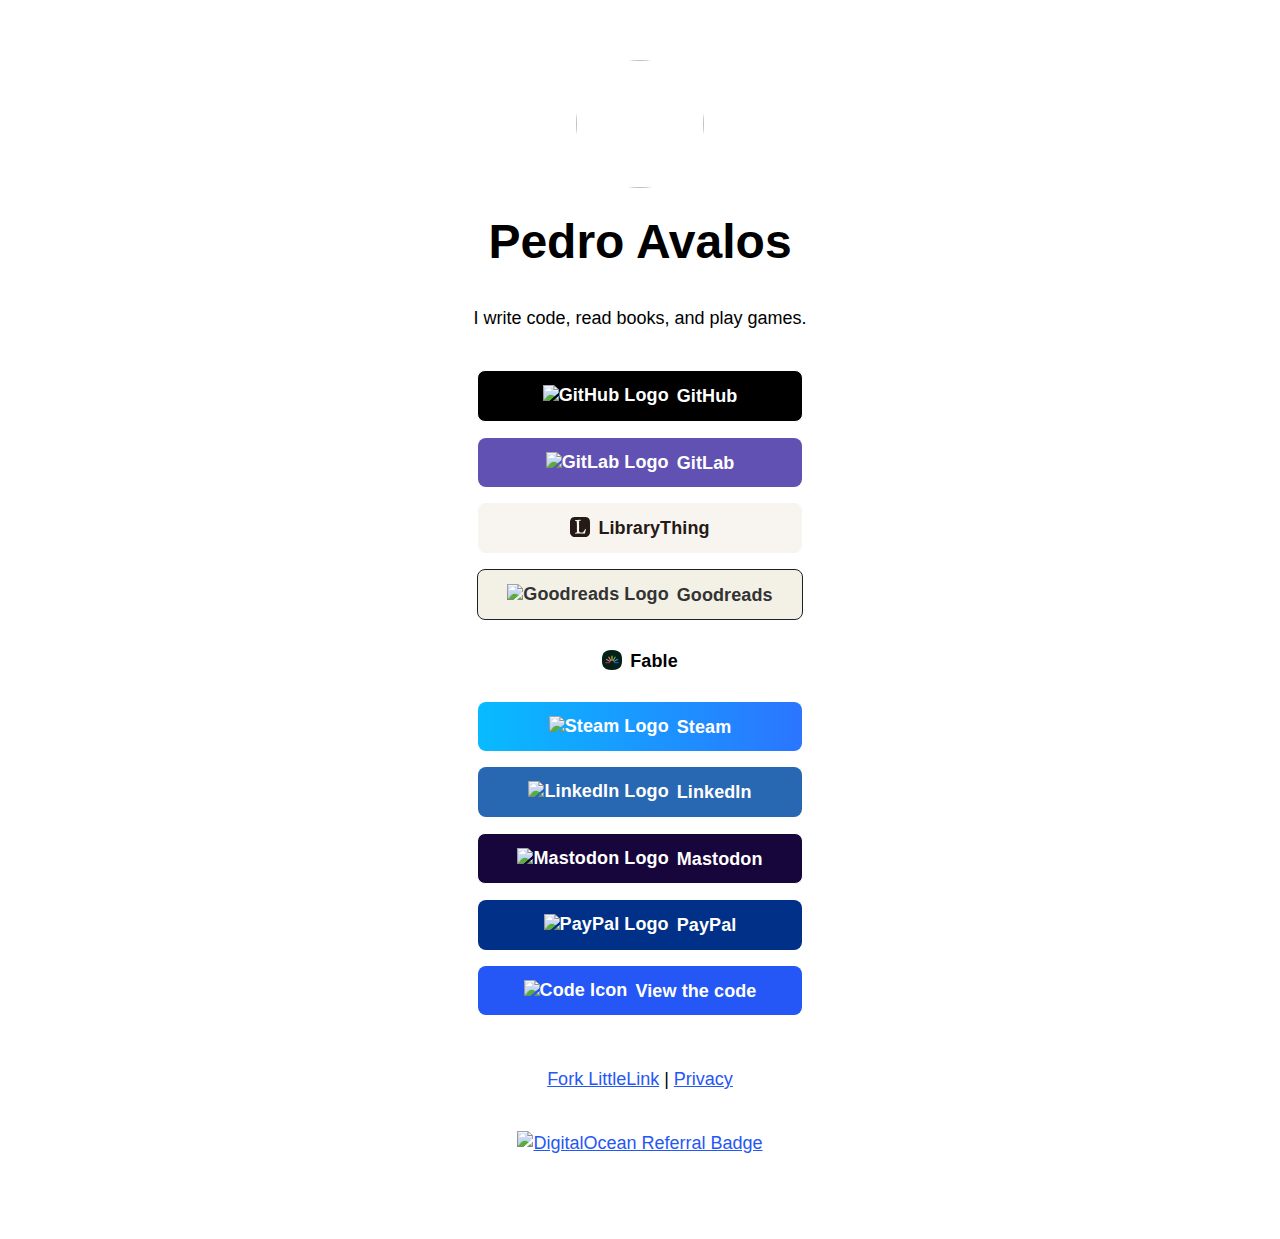
==== commit c0b1b4fc: "Re-organize links." ====
--- a/index.html
+++ b/index.html
@@ -61,7 +61,7 @@
           <h1 role="heading">Pedro Avalos</h1>
 
           <!-- Short Bio -->
-          <p>I play games, write code, and read books.</p>
+          <p>I write code, read books, and play games.</p>
 
           <!-- GitHub -->
           <a
@@ -93,6 +93,21 @@
             />GitLab</a
           ><br />
 
+          <!-- LibraryThing -->
+          <a
+            class="button button-librarything"
+            href="https://www.librarything.com/profile/pavalos"
+            target="_blank"
+            rel="noopener"
+            role="button"
+            ><img
+              class="icon"
+              aria-hidden="true"
+              src="images/icons-custom/librarything.svg"
+              alt="LibraryThing Logo"
+            />LibraryThing</a
+          ><br />
+
           <!-- Goodreads -->
           <a
             class="button button-goodreads"
@@ -108,19 +123,34 @@
             />Goodreads</a
           ><br />
 
-          <!-- LibraryThing -->
-          <a
-            class="button button-librarything"
-            href="https://www.librarything.com/profile/pavalos"
-            target="_blank"
-            rel="noopener"
-            role="button"
-            ><img
-              class="icon"
-              aria-hidden="true"
-              src="images/icons-custom/librarything.svg"
-              alt="LibraryThing Logo"
-            />LibraryThing</a
+          <!-- Fable -->
+          <a
+            class="button button-fable"
+            href="https://fable.co/pavalos-334604425540"
+            target="_blank"
+            rel="noopener"
+            role="button"
+            ><img
+              class="icon"
+              aria-hidden="true"
+              src="images/icons-custom/fable.svg"
+              alt="Fable Logo"
+            />Fable</a
+          ><br />
+
+          <!-- Steam -->
+          <a
+            class="button button-steam"
+            href="https://steamcommunity.com/id/pavalos/"
+            target="_blank"
+            rel="noopener"
+            role="button"
+            ><img
+              class="icon"
+              aria-hidden="true"
+              src="images/icons/steam.svg"
+              alt="Steam Logo"
+            />Steam</a
           ><br />
 
           <!-- LinkedIn -->
@@ -166,21 +196,6 @@
               src="images/icons/paypal.svg"
               alt="PayPal Logo"
             />PayPal</a
-          ><br />
-
-          <!-- Steam -->
-          <a
-            class="button button-steam"
-            href="https://steamcommunity.com/id/pavalos/"
-            target="_blank"
-            rel="noopener"
-            role="button"
-            ><img
-              class="icon"
-              aria-hidden="true"
-              src="images/icons/steam.svg"
-              alt="Steam Logo"
-            />Steam</a
           ><br />
 
           <!-- Generic Code -->
--- a/css/brands-custom.css
+++ b/css/brands-custom.css
@@ -1,9 +1,19 @@
+/* Fable */
+.button.button-fable {
+  color: #000000;
+  background-color: #ffffff;
+}
+.button.button-fable:hover,
+.button.button-fable:focus {
+  filter: brightness(90%);
+}
+
 /* LibraryThing */
 .button.button-librarything {
-  color: #251A15;
+  color: #251a15;
   background-color: #f8f4f0;
 }
 .button.button-librarything:hover,
 .button.button-librarything:focus {
   filter: brightness(90%);
-}+}
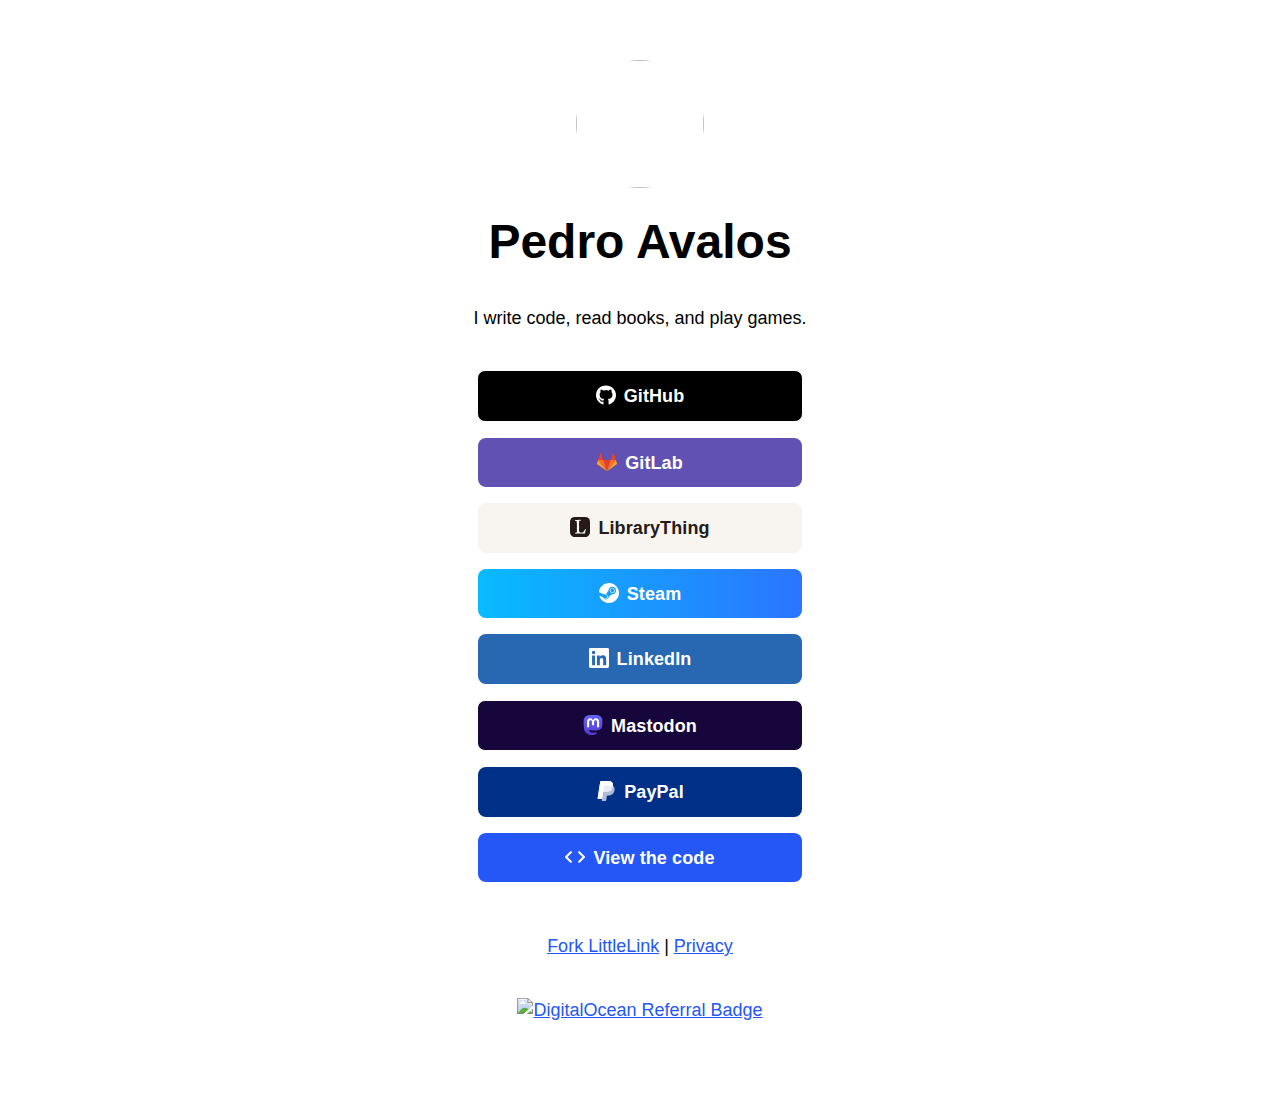
==== commit 668106c7: "Remove goodreads and fable links" ====
--- a/index.html
+++ b/index.html
@@ -108,36 +108,6 @@
             />LibraryThing</a
           ><br />
 
-          <!-- Goodreads -->
-          <a
-            class="button button-goodreads"
-            href="https://www.goodreads.com/pavalos"
-            target="_blank"
-            rel="noopener"
-            role="button"
-            ><img
-              class="icon"
-              aria-hidden="true"
-              src="images/icons/goodreads.svg"
-              alt="Goodreads Logo"
-            />Goodreads</a
-          ><br />
-
-          <!-- Fable -->
-          <a
-            class="button button-fable"
-            href="https://fable.co/pavalos-334604425540"
-            target="_blank"
-            rel="noopener"
-            role="button"
-            ><img
-              class="icon"
-              aria-hidden="true"
-              src="images/icons-custom/fable.svg"
-              alt="Fable Logo"
-            />Fable</a
-          ><br />
-
           <!-- Steam -->
           <a
             class="button button-steam"
--- a/css/brands-custom.css
+++ b/css/brands-custom.css
@@ -1,7 +1,7 @@
 /* Fable */
 .button.button-fable {
-  color: #000000;
-  background-color: #ffffff;
+  color: #292229;
+  background-color: #f7f4ee;
 }
 .button.button-fable:hover,
 .button.button-fable:focus {
